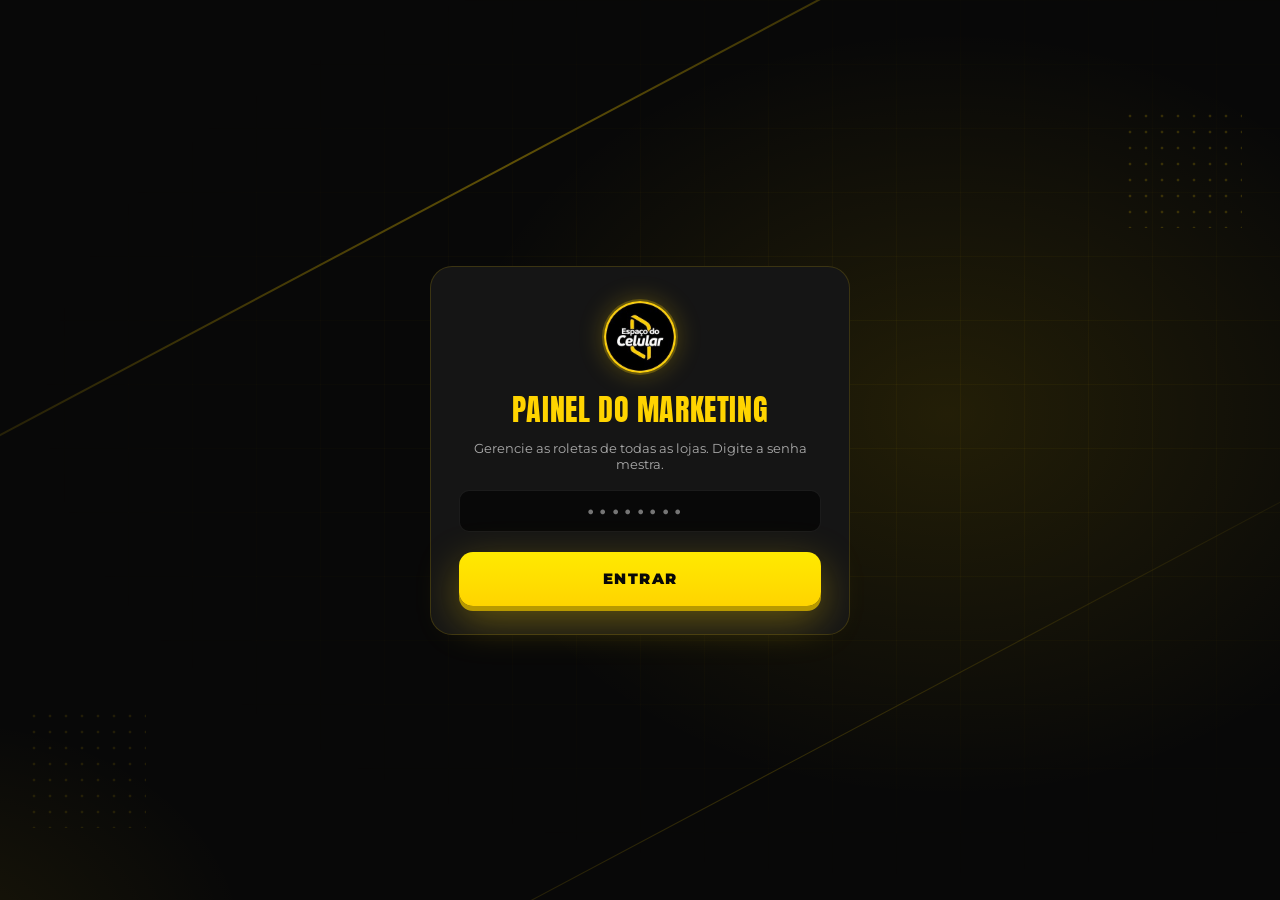
==== admin.html @ 02c634e7 "Roleta multi-loja: endereço por loja, prêmios com estoque, painel do gerente e do marketing Co-Autho" ====
<!DOCTYPE html>
<html lang="pt-BR">
<head>
<meta charset="UTF-8">
<meta name="viewport" content="width=device-width, initial-scale=1, viewport-fit=cover">
<meta name="robots" content="noindex">
<title>Painel do marketing — Roleta Premiada</title>
<link rel="preconnect" href="https://fonts.googleapis.com">
<link rel="preconnect" href="https://fonts.gstatic.com" crossorigin>
<link href="https://fonts.googleapis.com/css2?family=Anton&family=Montserrat:wght@400;500;600;700;800;900&display=swap" rel="stylesheet">
<link rel="stylesheet" href="/style.css">
<link rel="icon" type="image/jpeg" href="/logo-edc.jpg">
<style>
body{min-height:100vh}
.admin{display:block;position:relative;inset:auto;min-height:100vh}
.admin[hidden]{display:none}
.logo-img{width:52px;height:52px;border-radius:50%;display:block;box-shadow:0 0 0 2px rgba(255,212,0,.25),0 0 26px rgba(255,212,0,.28)}
.overlay{overflow-y:auto;z-index:60}
.dialog.wide{width:min(900px,100%);text-align:left;margin:auto}
.dialog.wide h3{margin-bottom:4px}
.dialog .grid{display:grid;grid-template-columns:1fr 1fr;gap:14px;margin-top:16px}
.dialog .grid .full{grid-column:1/-1}
.fld label{display:block;font-size:11px;font-weight:800;letter-spacing:.12em;text-transform:uppercase;color:var(--y);margin-bottom:6px}
.fld small{display:block;font-size:11.5px;color:var(--faint);margin-top:5px;line-height:1.45}
select.in{appearance:auto}
.in:disabled{opacity:.6}
.foot{display:flex;justify-content:flex-end;gap:10px;margin-top:22px;flex-wrap:wrap}
.chk{display:flex;align-items:center;gap:12px;font-size:13px;color:var(--muted);font-weight:600}
td,th{text-align:left;padding:10px 8px;border-bottom:1px solid var(--line2);vertical-align:middle}
th{font-size:11px;letter-spacing:.12em;text-transform:uppercase;color:var(--faint);font-weight:800}
td a{color:var(--y);font-weight:700;text-decoration:none}
td a:hover{text-decoration:underline}
.mut{color:var(--faint);font-size:12px}
.pill-s{display:inline-block;font-size:11px;font-weight:800;padding:4px 8px;border-radius:6px;background:rgba(255,212,0,.12);color:var(--y);white-space:nowrap}
.pill-s.off{background:rgba(255,255,255,.06);color:var(--faint)}
.pill-s.red{background:rgba(255,90,90,.14);color:#ff8a8a}
.lojas-chk{display:grid;grid-template-columns:repeat(auto-fill,minmax(210px,1fr));gap:8px;margin-top:12px;max-height:340px;overflow:auto}
.lojas-chk label{display:flex;gap:10px;align-items:center;padding:10px 12px;border:1px solid var(--line2);border-radius:10px;font-size:13px;font-weight:600;cursor:pointer}
.lojas-chk input{accent-color:#FFD400;width:18px;height:18px}
.filters{display:flex;gap:10px;flex-wrap:wrap;align-items:flex-end;margin-bottom:14px}
.filters .fld{min-width:160px}
.est-info{font-size:11px;color:var(--faint);margin-top:4px;white-space:nowrap}.est-info b{color:#ff7a7a}
.login{min-height:100vh;display:flex;align-items:center;justify-content:center;padding:20px;position:relative;z-index:2}
.login .dialog{width:min(420px,100%)}
.login .pin{letter-spacing:.25em;padding-left:.25em;font-size:22px;text-align:center}
.msg{justify-content:center}
@media (max-width:700px){.dialog .grid{grid-template-columns:1fr}.stats{grid-template-columns:1fr 1fr}}
</style>
</head>
<body>
<div class="bg"><div class="slash s1"></div><div class="slash s2"></div><div class="dots"></div><div class="dots d2"></div></div>

<!-- LOGIN -->
<div class="login" id="loginView">
  <form class="dialog" id="loginForm">
    <img class="logo-img" src="/logo-edc.jpg" alt="Espaço do Celular" style="margin:0 auto 14px;width:72px;height:72px">
    <h3>PAINEL DO MARKETING</h3>
    <p>Gerencie as roletas de todas as lojas. Digite a senha mestra.</p>
    <input class="in pin" id="mPin" type="password" maxlength="20" placeholder="••••••••" autocomplete="off" autocapitalize="characters" spellcheck="false">
    <div class="msg" id="loginMsg" style="margin:12px 0 0"><span>Senha incorreta.</span></div>
    <button class="btn-main" type="submit">ENTRAR</button>
  </form>
</div>

<!-- PAINEL -->
<div class="admin" id="panel" hidden>
  <div class="hazard"></div>
  <div class="a-top"><div class="a-top-in">
    <div class="a-title"><img class="logo-img" src="/logo-edc.jpg" alt="Espaço do Celular"><span class="a-badge">Marketing</span></div>
    <div class="row-btns"><button class="btn-o" id="reload">Atualizar</button><button class="btn-y" id="logout">Sair</button></div>
  </div></div>
  <div class="a-wrap">
    <h2>ROLETAS DA REDE</h2>
    <p class="hint">Cada loja tem sua roleta, seus prêmios, sua senha e seus leads.</p>
    <div class="stats">
      <div class="stat"><span>Lojas ativas</span><b id="stLojas">0</b></div>
      <div class="stat"><span>Giros hoje</span><b id="stHoje">0</b></div>
      <div class="stat"><span>Giros nas campanhas</span><b id="stCamp">0</b></div>
      <div class="stat"><span>Prêmios esgotados</span><b id="stEsg">0</b></div>
    </div>
    <div class="tabs" role="tablist">
      <button class="tab on" data-tab="lojas">Lojas</button>
      <button class="tab" data-tab="campanhas">Campanhas</button>
      <button class="tab" data-tab="leads">Leads</button>
      <button class="tab" data-tab="config">Configurações</button>
    </div>

    <div class="panel on" id="tab-lojas">
      <div class="p-head">
        <div><h4>Lojas</h4><p>O endereço de cada loja é o que vai no totem.</p></div>
        <div class="row-btns"><button class="btn-y" id="newLoja">+ Nova loja</button></div>
      </div>
      <div class="table-scroll"><table>
        <thead><tr><th>Loja</th><th>Endereço do totem</th><th>Campanha</th><th>Hoje</th><th>Na campanha</th><th>Último giro</th><th>Estoque</th><th></th></tr></thead>
        <tbody id="lojaRows"></tbody>
      </table></div>
    </div>

    <div class="panel" id="tab-campanhas">
      <div class="p-head">
        <div><h4>Campanhas</h4><p>Crie a campanha com os prêmios padrão e coloque nas lojas. Depois, ajuste os prêmios de cada loja em "Lojas".</p></div>
        <div class="row-btns"><button class="btn-y" id="newCamp">+ Nova campanha</button></div>
      </div>
      <div class="table-scroll"><table>
        <thead><tr><th>Campanha</th><th>Período</th><th>Regra de giro</th><th>Validade</th><th>Lojas</th><th>Giros</th><th></th></tr></thead>
        <tbody id="campRows"></tbody>
      </table></div>
    </div>

    <div class="panel" id="tab-leads">
      <div class="p-head"><div><h4>Leads</h4><p>Todos os clientes que giraram, de todas as lojas.</p></div>
        <div class="row-btns"><button class="btn-o" id="copyCsv">Copiar CSV</button><button class="btn-y" id="dlCsv">Baixar planilha</button></div></div>
      <div class="filters">
        <div class="fld"><label>Loja</label><select class="in" id="fLoja"></select></div>
        <div class="fld"><label>Campanha</label><select class="in" id="fCamp"></select></div>
        <div class="fld"><label>De</label><input class="in" type="date" id="fDe"></div>
        <div class="fld"><label>Até</label><input class="in" type="date" id="fAte"></div>
        <button class="btn-o" id="fGo">Buscar</button>
      </div>
      <p class="mut" id="leadCount" style="margin-bottom:8px"></p>
      <div class="table-scroll"><table>
        <thead><tr><th>Data</th><th>Loja</th><th>Nome</th><th>WhatsApp</th><th>Prêmio</th><th>Código</th><th>Ofertas</th></tr></thead>
        <tbody id="leadRows"></tbody>
      </table></div>
    </div>

    <div class="panel" id="tab-config">
      <div class="p-head"><div><h4>Configurações gerais</h4><p>Valem para todas as lojas.</p></div></div>
      <div class="cfg">
        <div class="cfg-item"><label>Senha mestra</label><p>Entra neste painel e no painel de qualquer loja. Use de 6 a 20 caracteres: letras, números ou hífen.</p>
          <div class="inline"><input class="in" id="newMaster" maxlength="20" placeholder="Nova senha mestra" autocapitalize="characters" spellcheck="false" autocomplete="off"><button class="btn-y" id="saveMaster">Salvar</button></div></div>
        <div class="cfg-item"><label>Mascote animado</label><p>Arquivo <b>mascote.mp4</b> preparado (fundo removido). Aparece em todas as lojas.</p>
          <div class="inline" style="justify-content:flex-start;flex-wrap:wrap"><label class="btn-y" for="fMascote" style="cursor:pointer;margin:0">Enviar vídeo</label><input type="file" id="fMascote" accept="video/mp4,video/webm" hidden><button class="btn-o" data-del="mascote">Remover</button></div></div>
        <div class="cfg-item"><label>Música de fundo</label><p>Toca em loop nas roletas de todas as lojas (MP3, até 5 MB).</p>
          <div class="inline" style="justify-content:flex-start;flex-wrap:wrap"><label class="btn-y" for="fFundo" style="cursor:pointer;margin:0">Enviar música</label><input type="file" id="fFundo" accept="audio/*" hidden><button class="btn-o" data-del="musica_fundo">Remover</button></div></div>
        <div class="cfg-item"><label>Música de comemoração</label><p>Toca quando sai o prêmio (MP3, até 5 MB).</p>
          <div class="inline" style="justify-content:flex-start;flex-wrap:wrap"><label class="btn-y" for="fPremio" style="cursor:pointer;margin:0">Enviar música</label><input type="file" id="fPremio" accept="audio/*" hidden><button class="btn-o" data-del="musica_premio">Remover</button></div></div>
      </div>
    </div>
  </div>
</div>

<!-- LOJA -->
<div class="overlay" id="dlgLoja"><form class="dialog wide" id="formLoja">
  <button class="close" type="button" data-close aria-label="Fechar">×</button>
  <h3 id="lojaTitle">NOVA LOJA</h3>
  <div class="grid">
    <div class="fld"><label>Nome da loja</label><input class="in" id="lNome" maxlength="60" placeholder="Ex.: Colombo"></div>
    <div class="fld"><label>Endereço do totem</label><input class="in" id="lSlug" maxlength="40" placeholder="colombo"><small id="lUrl"></small></div>
    <div class="fld"><label>WhatsApp da loja</label><input class="in" id="lWa" inputmode="numeric" placeholder="41999999999"><small>Aparece para o cliente na tela do prêmio.</small></div>
    <div class="fld"><label>Campanha</label><select class="in" id="lCamp"></select><small>Ao entrar numa campanha, a loja recebe os prêmios padrão dela.</small></div>
    <div class="fld"><label>Senha do gerente</label><input class="in" id="lPin" maxlength="20" autocapitalize="characters" spellcheck="false" autocomplete="off"><small id="lPinHint">De 4 a 20 caracteres: letras, números ou hífen.</small></div>
    <div class="fld"><label>Permissões</label>
      <div class="chk" style="margin-top:6px"><label class="sw"><input type="checkbox" id="lEdita"><span></span></label>Gerente pode editar os prêmios</div>
      <div class="chk" style="margin-top:10px"><label class="sw"><input type="checkbox" id="lAtivo" checked><span></span></label>Roleta ativa</div></div>
  </div>
  <div class="foot"><button class="btn-o" type="button" data-close>Cancelar</button><button class="btn-y" type="submit">Salvar loja</button></div>
</form></div>

<!-- PRÊMIOS (loja ou campanha) -->
<div class="overlay" id="dlgPrem"><div class="dialog wide">
  <button class="close" type="button" data-close aria-label="Fechar">×</button>
  <h3 id="premTitle">PRÊMIOS</h3>
  <p id="premSub" style="text-align:left;margin:4px 0 0"></p>
  <div class="table-scroll" style="margin-top:14px"><table>
    <thead><tr><th>Prêmio</th><th style="width:100px">Peso</th><th style="width:130px">Estoque</th><th style="width:90px">Chance</th><th style="width:70px">Ativo</th><th style="width:50px"></th></tr></thead>
    <tbody id="premRows"></tbody>
  </table></div>
  <div class="warn" id="premWarn"></div>
  <div class="foot"><button class="btn-o" type="button" id="premAdd">+ Adicionar prêmio</button><span style="flex:1"></span><button class="btn-o" type="button" data-close>Cancelar</button><button class="btn-y" type="button" id="premSave">Salvar prêmios</button></div>
</div></div>

<!-- CAMPANHA -->
<div class="overlay" id="dlgCamp"><form class="dialog wide" id="formCamp">
  <button class="close" type="button" data-close aria-label="Fechar">×</button>
  <h3 id="campTitle">NOVA CAMPANHA</h3>
  <div class="grid">
    <div class="fld full"><label>Nome da campanha</label><input class="in" id="cNome" maxlength="60" placeholder="Ex.: Black Friday 2026"></div>
    <div class="fld"><label>Começa em</label><input class="in" type="date" id="cIni"><small>Vazio = começa já.</small></div>
    <div class="fld"><label>Termina em</label><input class="in" type="date" id="cFim"><small>Vazio = sem data para acabar. Depois do fim, a roleta mostra "Promoção encerrada".</small></div>
    <div class="fld"><label>Regra de giro</label><select class="in" id="cLim">
      <option value="rede">1 giro por WhatsApp em toda a rede</option>
      <option value="loja">1 giro por WhatsApp em cada loja</option>
      <option value="livre">Sem limite</option></select></div>
    <div class="fld"><label>Validade do prêmio (dias)</label><input class="in" type="number" id="cVal" min="1" max="90" value="7"></div>
  </div>
  <p style="text-align:left;margin:18px 0 0;font-size:12px;color:var(--faint)">Os prêmios padrão da campanha são editados no botão <b>Prêmios padrão</b> da lista de campanhas.</p>
  <div class="foot"><button class="btn-o" type="button" data-close>Cancelar</button><button class="btn-y" type="submit">Salvar campanha</button></div>
</form></div>

<!-- APLICAR CAMPANHA -->
<div class="overlay" id="dlgApl"><div class="dialog wide">
  <button class="close" type="button" data-close aria-label="Fechar">×</button>
  <h3 id="aplTitle">COLOCAR NAS LOJAS</h3>
  <p style="text-align:left;margin:4px 0 0">Escolha as lojas que vão rodar esta campanha. Cada loja roda uma campanha por vez.</p>
  <div class="chk" style="margin-top:14px"><label class="sw"><input type="checkbox" id="aplAll"><span></span></label>Marcar todas</div>
  <div class="lojas-chk" id="aplList"></div>
  <div class="chk" style="margin-top:16px"><label class="sw"><input type="checkbox" id="aplSub"><span></span></label>Substituir os prêmios dessas lojas pelos prêmios padrão da campanha</div>
  <div class="foot"><button class="btn-o" type="button" data-close>Cancelar</button><button class="btn-y" type="button" id="aplSave">Aplicar</button></div>
</div></div>

<div class="toast" id="toast"></div>
<script src="/admin.js"></script>
</body>
</html>
---- style.css ----
:root{
  --k:#080808; --k2:#151515; --k3:#1c1c1c;
  --y:#FFD400; --y2:#FFEA00; --w:#FFFFFF;
  --muted:rgba(255,255,255,.64); --faint:rgba(255,255,255,.38);
  --line:rgba(255,212,0,.16); --line2:rgba(255,255,255,.08);
  --S:min(540px, 86vw);
}
*{box-sizing:border-box;margin:0;padding:0}
html,body{background:var(--k);color:var(--w);font-family:Montserrat,system-ui,sans-serif;-webkit-font-smoothing:antialiased}
html,body{overflow-x:hidden;max-width:100%}
body{min-height:100vh}
main{overflow-x:clip}
button,input{font-family:inherit}
::selection{background:var(--y);color:var(--k)}

/* ---------- FUNDO ---------- */
.bg{position:fixed;inset:0;z-index:0;pointer-events:none;overflow:hidden;
  background:
    radial-gradient(800px 620px at 74% 46%, rgba(255,212,0,.11), transparent 62%),
    radial-gradient(520px 380px at -5% 105%, rgba(255,212,0,.07), transparent 60%),
    var(--k)}
.bg::before{content:"";position:absolute;inset:0;
  background-image:linear-gradient(rgba(255,212,0,.04) 1px,transparent 1px),linear-gradient(90deg,rgba(255,212,0,.04) 1px,transparent 1px);
  background-size:64px 64px;
  -webkit-mask-image:radial-gradient(ellipse at 70% 45%,#000 10%,transparent 70%);
          mask-image:radial-gradient(ellipse at 70% 45%,#000 10%,transparent 70%)}
.bg .slash{position:absolute;width:140vmax;height:2px;background:linear-gradient(90deg,transparent,rgba(255,212,0,.35),transparent);transform:rotate(-28deg);transform-origin:center}
.bg .slash.s1{top:18%;left:-30%}
.bg .slash.s2{top:86%;left:-10%;opacity:.5;height:1px}
.bg .dots{position:absolute;right:3%;top:12%;width:120px;height:120px;
  background-image:radial-gradient(rgba(255,212,0,.35) 1.5px,transparent 1.6px);background-size:16px 16px;opacity:.5}
.bg .dots.d2{left:2%;right:auto;top:auto;bottom:8%;opacity:.3}

.hazard{position:relative;z-index:2;height:6px;background:repeating-linear-gradient(-45deg,var(--y) 0 14px,var(--k) 14px 28px)}

/* ---------- HEADER ---------- */
header{position:relative;z-index:2;display:flex;align-items:center;justify-content:space-between;gap:16px;
  max-width:1240px;margin:0 auto;padding:22px 28px}
.logo{display:flex;align-items:center;gap:12px;text-decoration:none}
.logo-mark{width:46px;height:46px;border-radius:12px;background:var(--y);display:grid;place-items:center;
  box-shadow:0 0 0 2px var(--k),0 0 0 3px rgba(255,212,0,.5),0 8px 24px rgba(255,212,0,.25)}
.logo-mark svg{width:24px;height:24px}
.logo-txt{line-height:.9;color:var(--y)}
.logo-txt small{display:block;font-weight:800;font-size:11px;letter-spacing:.32em}
.logo-txt b{display:block;font-family:Anton,sans-serif;font-weight:400;font-size:27px;letter-spacing:.04em}
.head-right{display:flex;align-items:center;gap:22px}
.head-right nav{display:flex;gap:22px}
.head-right nav span{font-size:13px;font-weight:600;color:var(--muted);letter-spacing:.04em}
.pill{display:inline-flex;align-items:center;gap:8px;border:1px solid var(--line);background:rgba(21,21,21,.8);
  color:var(--y);font-weight:800;font-size:12px;letter-spacing:.12em;text-transform:uppercase;padding:10px 16px;border-radius:999px}
.pill i{width:8px;height:8px;border-radius:50%;background:var(--y2);box-shadow:0 0 10px var(--y2);animation:blink 1.4s infinite}
@keyframes blink{50%{opacity:.25}}

/* ---------- HERO ---------- */
main{position:relative;z-index:1;max-width:1240px;margin:0 auto;padding:12px 28px 40px;
  display:grid;grid-template-columns:minmax(0,1fr) auto;grid-template-areas:"copy wheel" "form wheel";
  column-gap:56px;align-items:center}
.copy{grid-area:copy;align-self:end}
.form-area{grid-area:form;align-self:start}
.wheel-col{grid-area:wheel;display:flex;flex-direction:column;align-items:center}

.tag{display:inline-flex;align-items:center;gap:10px;background:var(--y);color:var(--k);font-weight:900;font-size:12px;
  letter-spacing:.18em;text-transform:uppercase;padding:8px 14px;border-radius:6px;transform:skewX(-8deg)}
.tag span{transform:skewX(8deg);display:inline-block}
h1{font-family:Anton,sans-serif;font-weight:400;text-transform:uppercase;line-height:.88;margin:22px 0 18px;
  font-size:clamp(64px,8.6vw,124px);letter-spacing:.005em;color:var(--y)}
h1 .outline{color:transparent;-webkit-text-stroke:2px var(--y);display:block}
h1 .glow{text-shadow:0 0 40px rgba(255,212,0,.35)}
.lead{font-size:17px;line-height:1.6;color:var(--muted);max-width:470px}
.lead b{color:var(--y);font-weight:700}

.card{margin-top:28px;max-width:480px;background:linear-gradient(180deg,rgba(28,28,28,.92),rgba(21,21,21,.92));
  border:1px solid var(--line);border-radius:20px;padding:22px;position:relative;
  box-shadow:0 30px 60px rgba(0,0,0,.45)}
.card::before{content:"";position:absolute;left:22px;right:22px;top:-1px;height:2px;background:linear-gradient(90deg,transparent,var(--y),transparent)}
.card-title{font-weight:800;font-size:13px;letter-spacing:.14em;text-transform:uppercase;color:var(--y);margin-bottom:14px;display:flex;align-items:center;gap:10px}
.card-title em{font-style:normal;width:22px;height:22px;border-radius:50%;background:var(--y);color:var(--k);display:grid;place-items:center;font-size:12px}
.fields{display:grid;grid-template-columns:1fr 1fr;gap:12px}
.field label{display:block;font-size:11px;font-weight:700;letter-spacing:.12em;text-transform:uppercase;color:var(--faint);margin-bottom:7px}
.field input{width:100%;height:50px;border-radius:12px;border:1.5px solid rgba(255,255,255,.1);background:var(--k);
  color:var(--w);font-size:15px;font-weight:600;padding:0 14px;outline:none;transition:border-color .2s, box-shadow .2s}
.field input::placeholder{color:rgba(255,255,255,.28);font-weight:500}
.field input:focus{border-color:var(--y);box-shadow:0 0 0 4px rgba(255,212,0,.14)}
.field.err input{border-color:var(--y2);animation:shake .4s}
@keyframes shake{20%,60%{transform:translateX(-5px)}40%,80%{transform:translateX(5px)}}
.check{display:flex;align-items:flex-start;gap:10px;margin:14px 0 18px;font-size:12.5px;color:var(--muted);cursor:pointer;line-height:1.45}
.check input{appearance:none;-webkit-appearance:none;flex:none;width:20px;height:20px;border-radius:6px;border:1.5px solid rgba(255,212,0,.5);background:var(--k);display:grid;place-items:center;cursor:pointer;margin-top:-1px}
.check input:checked{background:var(--y);border-color:var(--y)}
.check input:checked::after{content:"";width:5px;height:10px;border:solid var(--k);border-width:0 2.5px 2.5px 0;transform:rotate(45deg) translate(-1px,-1px)}
.msg{min-height:0;font-size:13px;font-weight:600;color:var(--y2);display:none;align-items:center;gap:8px;margin:-6px 0 12px}
.msg.show{display:flex}

/* ---------- BOTÃO ---------- */
.btn-spin{position:relative;overflow:hidden;width:100%;height:72px;border:0;border-radius:16px;cursor:pointer;
  background:linear-gradient(180deg,var(--y2) 0%,var(--y) 60%,#F2C900 100%);color:var(--k);
  font-family:Montserrat,sans-serif;font-weight:900;font-size:22px;letter-spacing:.14em;text-transform:uppercase;
  box-shadow:0 6px 0 #B89900,0 14px 30px rgba(255,212,0,.28),inset 0 1px 0 rgba(255,255,255,.6);
  transition:transform .15s ease, box-shadow .2s ease, filter .2s;display:flex;align-items:center;justify-content:center;gap:14px}
.btn-spin svg{width:26px;height:26px;transition:transform .5s cubic-bezier(.3,1.6,.5,1)}
.btn-spin::before{content:"";position:absolute;top:-20%;left:-60%;width:40%;height:140%;transform:skewX(-22deg);
  background:linear-gradient(90deg,transparent,rgba(255,255,255,.75),transparent);transition:none}
.btn-spin:hover{box-shadow:0 6px 0 #B89900,0 0 0 4px rgba(255,234,0,.2),0 18px 50px rgba(255,234,0,.55),inset 0 1px 0 rgba(255,255,255,.6);filter:brightness(1.04)}
.btn-spin:hover::before{left:130%;transition:left .75s ease}
.btn-spin:hover svg{transform:rotate(200deg)}
.btn-spin:active{transform:translateY(5px);box-shadow:0 1px 0 #B89900,0 6px 18px rgba(255,212,0,.35),inset 0 2px 6px rgba(0,0,0,.15)}
.btn-spin.press{animation:press .45s ease}
@keyframes press{0%{transform:scale(1)}30%{transform:scale(.95) translateY(4px)}65%{transform:scale(1.02)}100%{transform:scale(1)}}
.btn-spin:disabled{cursor:not-allowed;filter:saturate(.7) brightness(.8)}
.btn-spin:disabled::before{display:none}
.btn-spin .ring{position:absolute;inset:0;border-radius:16px;pointer-events:none}
.btn-spin .ring.go{animation:ring .7s ease-out}
@keyframes ring{from{box-shadow:0 0 0 0 rgba(255,234,0,.8)}to{box-shadow:0 0 0 26px rgba(255,234,0,0)}}

.perks{display:flex;gap:20px;margin-top:22px;flex-wrap:wrap}
.perk{display:flex;align-items:center;gap:10px;font-size:12.5px;font-weight:700;color:var(--muted)}
.perk i{width:32px;height:32px;border-radius:10px;border:1px solid var(--line);display:grid;place-items:center;background:var(--k2)}
.perk svg{width:16px;height:16px;stroke:var(--y)}

/* ---------- ROLETA ---------- */
.stage{position:relative;width:var(--S);height:var(--S);margin-top:34px}
.halo{position:absolute;inset:-12%;border-radius:50%;pointer-events:none;
  background:radial-gradient(circle,rgba(255,212,0,.22) 0%,rgba(255,212,0,.07) 45%,transparent 68%);transition:opacity .5s;opacity:.7}
.stage.spinning .halo{animation:halo .5s ease-in-out infinite alternate;opacity:1}
@keyframes halo{from{transform:scale(.97);opacity:.75}to{transform:scale(1.04);opacity:1}}
.rays{position:absolute;inset:-8%;border-radius:50%;pointer-events:none;opacity:0;transition:opacity .6s;
  background:repeating-conic-gradient(from 0deg,rgba(255,212,0,.13) 0deg 6deg,transparent 6deg 22.5deg);
  -webkit-mask-image:radial-gradient(circle,transparent 46%,#000 50%,transparent 70%);mask-image:radial-gradient(circle,transparent 46%,#000 50%,transparent 70%);
  animation:rot 14s linear infinite}
.stage.spinning .rays{opacity:1;animation-duration:3s}
@keyframes rot{to{transform:rotate(360deg)}}

.rim{position:absolute;inset:0;border-radius:50%;
  background:radial-gradient(circle,#1a1a1a 0%,#0d0d0d 70%,#080808 100%);
  box-shadow:0 0 0 3px var(--y),0 0 0 9px var(--k2),0 0 0 11px rgba(255,212,0,.55),
             0 40px 90px rgba(0,0,0,.85),0 0 70px rgba(255,212,0,.14),inset 0 0 30px rgba(0,0,0,.9);transition:box-shadow .4s}
.stage.spinning .rim{box-shadow:0 0 0 3px var(--y2),0 0 0 9px var(--k2),0 0 0 11px var(--y2),
             0 40px 90px rgba(0,0,0,.85),0 0 110px rgba(255,234,0,.45),inset 0 0 30px rgba(0,0,0,.9)}
.bulb{position:absolute;left:50%;top:50%;width:11px;height:11px;margin:-5.5px 0 0 -5.5px;border-radius:50%;
  background:#3b3200;box-shadow:inset 0 -2px 3px rgba(0,0,0,.5);transition:background .12s, box-shadow .12s}
.bulb.on{background:radial-gradient(circle at 40% 35%,#fff 0%,var(--y2) 35%,var(--y) 100%);
  box-shadow:0 0 6px var(--y2),0 0 16px rgba(255,234,0,.85)}
.wheel-wrap{position:absolute;inset:30px;border-radius:50%;overflow:hidden;box-shadow:0 0 0 3px var(--k),0 0 0 5px rgba(255,212,0,.6)}
#wheel{width:100%;height:100%;display:block;will-change:transform}
.shine{position:absolute;inset:30px;border-radius:50%;pointer-events:none;
  background:radial-gradient(120% 70% at 30% 10%,rgba(255,255,255,.14),transparent 45%)}
.hub{position:absolute;left:50%;top:50%;width:27%;aspect-ratio:1;transform:translate(-50%,-50%);border-radius:50%;
  background:radial-gradient(circle at 50% 35%,#1d1d1d,#080808 70%);display:grid;place-items:center;text-align:center;
  box-shadow:0 0 0 4px var(--y),0 0 0 8px var(--k),0 0 0 9px rgba(255,212,0,.5),0 10px 30px rgba(0,0,0,.8),0 0 30px rgba(255,212,0,.25)}
.stage.spinning .hub{box-shadow:0 0 0 4px var(--y2),0 0 0 8px var(--k),0 0 0 9px var(--y2),0 10px 30px rgba(0,0,0,.8),0 0 50px rgba(255,234,0,.6)}
.hub-in{color:var(--y);line-height:.92}
.hub-in svg{width:calc(var(--S) * .045);height:calc(var(--S) * .045);display:block;margin:0 auto calc(var(--S)*.008)}
.hub-in small{display:block;font-weight:800;font-size:calc(var(--S) * .019);letter-spacing:.28em;padding-left:.28em}
.hub-in b{display:block;font-family:Anton,sans-serif;font-weight:400;font-size:calc(var(--S) * .048);letter-spacing:.03em}
.pointer{position:absolute;left:50%;top:0;width:calc(var(--S) * .12);transform:translate(-50%,-44%);z-index:4;
  filter:drop-shadow(0 6px 8px rgba(0,0,0,.7)) drop-shadow(0 0 14px rgba(255,234,0,.55))}
.pointer svg{display:block;width:100%;transform-origin:50% 30%}
.pointer.tick svg{animation:tick .14s ease-out}
@keyframes tick{40%{transform:rotate(-16deg)}100%{transform:rotate(0)}}
.stage.spinning .pointer{filter:drop-shadow(0 6px 8px rgba(0,0,0,.7)) drop-shadow(0 0 22px rgba(255,234,0,.95))}
.base{width:calc(var(--S) * .5);height:22px;margin-top:22px;border-radius:50%;background:radial-gradient(ellipse,rgba(255,212,0,.22),transparent 70%)}
.wheel-note{margin-top:4px;font-size:12px;font-weight:700;letter-spacing:.2em;text-transform:uppercase;color:var(--faint)}
.wheel-note b{color:var(--y)}

/* ---------- FAIXA ---------- */
.strip{position:relative;z-index:1;border-top:1px solid var(--line);border-bottom:1px solid var(--line);background:var(--k2);overflow:hidden;margin-top:20px}
.strip-track{display:flex;gap:48px;white-space:nowrap;padding:16px 0;animation:marquee 32s linear infinite;width:max-content}
.strip-track span{font-family:Anton,sans-serif;font-size:22px;letter-spacing:.06em;color:var(--y);display:flex;align-items:center;gap:48px}
.strip-track span::after{content:"";width:10px;height:10px;background:var(--y);transform:rotate(45deg)}
@keyframes marquee{to{transform:translateX(-50%)}}

footer{position:relative;z-index:1;max-width:1240px;margin:0 auto;padding:26px 28px 34px;display:flex;justify-content:space-between;gap:16px;flex-wrap:wrap;
  font-size:12px;color:var(--faint);line-height:1.6}
footer a{color:var(--y);text-decoration:none;font-weight:700;cursor:pointer}
footer a:hover{text-decoration:underline}

/* ---------- MODAIS ---------- */
.overlay{position:fixed;inset:0;z-index:40;display:none;align-items:center;justify-content:center;padding:20px;background:rgba(8,8,8,.94);backdrop-filter:blur(6px)}
.overlay.show{display:flex;animation:fade .35s ease}
@keyframes fade{from{opacity:0}}
.win{position:relative;width:min(560px,100%);text-align:center;padding:48px 34px 34px;border-radius:28px;
  background:linear-gradient(180deg,#151515,#0b0b0b);border:1.5px solid rgba(255,212,0,.45);
  box-shadow:0 0 0 8px rgba(255,212,0,.05),0 40px 120px rgba(0,0,0,.9),0 0 120px rgba(255,212,0,.18);
  animation:pop .6s cubic-bezier(.2,1.4,.4,1)}
@keyframes pop{from{transform:scale(.6);opacity:0}}
.win-rays{position:absolute;left:50%;top:-10px;width:520px;height:520px;margin-left:-260px;margin-top:-210px;pointer-events:none;border-radius:50%;
  background:repeating-conic-gradient(rgba(255,212,0,.12) 0deg 9deg,transparent 9deg 24deg);
  -webkit-mask-image:radial-gradient(circle,#000 8%,transparent 62%);mask-image:radial-gradient(circle,#000 8%,transparent 62%);animation:rot 22s linear infinite}
.close{position:absolute;top:14px;right:14px;width:40px;height:40px;border-radius:50%;border:1px solid var(--line2);background:var(--k);color:var(--muted);font-size:22px;cursor:pointer;z-index:2;line-height:1}
.close:hover{color:var(--y);border-color:var(--y)}
.trophy{position:relative;width:96px;height:96px;margin:-100px auto 8px;border-radius:50%;background:var(--y);display:grid;place-items:center;
  box-shadow:0 0 0 8px var(--k),0 0 0 10px rgba(255,212,0,.6),0 0 60px rgba(255,234,0,.65);animation:bob 2.4s ease-in-out infinite}
.trophy svg{width:48px;height:48px}
@keyframes bob{50%{transform:translateY(-6px)}}
.win h2{position:relative;font-family:Anton,sans-serif;font-weight:400;color:var(--y);font-size:clamp(38px,8vw,56px);line-height:.95;letter-spacing:.01em;margin-top:18px;text-shadow:0 0 30px rgba(255,212,0,.35)}
.win .sub{position:relative;color:var(--muted);font-size:14px;margin-top:12px}
.prize-box{position:relative;margin:22px auto 18px;padding:24px 18px;border-radius:18px;background:var(--y);color:var(--k);
  box-shadow:0 18px 50px rgba(255,212,0,.3),inset 0 -6px 0 rgba(0,0,0,.08);overflow:hidden}
.prize-box::before{content:"";position:absolute;inset:0;background:repeating-linear-gradient(-45deg,rgba(0,0,0,.05) 0 10px,transparent 10px 20px)}
.prize-box::after{content:"";position:absolute;top:0;left:-60%;width:40%;height:100%;transform:skewX(-20deg);background:linear-gradient(90deg,transparent,rgba(255,255,255,.6),transparent);animation:sweep 2.6s ease-in-out infinite 1s}
@keyframes sweep{0%{left:-60%}55%,100%{left:140%}}
.prize-box small{position:relative;display:block;font-weight:900;font-size:11px;letter-spacing:.3em;text-transform:uppercase;opacity:.7}
.prize-box strong{position:relative;display:block;font-family:Anton,sans-serif;font-weight:400;font-size:clamp(30px,6.5vw,44px);line-height:1.02;margin-top:6px;text-transform:uppercase}
.code{position:relative;display:flex;align-items:center;justify-content:space-between;gap:10px;border:1.5px dashed rgba(255,212,0,.5);border-radius:14px;padding:12px 12px 12px 18px;background:var(--k)}
.code span{font-size:11px;font-weight:700;letter-spacing:.18em;color:var(--faint);text-transform:uppercase;text-align:left}
.code b{display:block;font-size:20px;letter-spacing:.14em;color:var(--y);font-weight:900;margin-top:2px}
.btn-sm{height:40px;padding:0 16px;border-radius:10px;border:1.5px solid var(--y);background:transparent;color:var(--y);font-weight:800;font-size:12px;letter-spacing:.1em;text-transform:uppercase;cursor:pointer;transition:.2s}
.btn-sm:hover{background:var(--y);color:var(--k)}
.btn-main{position:relative;overflow:hidden;display:flex;align-items:center;justify-content:center;gap:10px;width:100%;height:64px;margin-top:20px;border-radius:14px;border:0;
  background:linear-gradient(180deg,var(--y2),var(--y));color:var(--k);font-weight:900;font-size:17px;letter-spacing:.1em;text-transform:uppercase;cursor:pointer;text-decoration:none;
  box-shadow:0 5px 0 #B89900,0 14px 40px rgba(255,212,0,.35);transition:transform .15s, box-shadow .2s;animation:pulse 2s infinite}
.btn-main::before{content:"";position:absolute;top:0;left:-60%;width:35%;height:100%;transform:skewX(-22deg);background:linear-gradient(90deg,transparent,rgba(255,255,255,.7),transparent)}
.btn-main:hover::before{left:130%;transition:left .7s}
.btn-main:hover{box-shadow:0 5px 0 #B89900,0 18px 60px rgba(255,234,0,.6)}
.btn-main:active{transform:translateY(4px);box-shadow:0 1px 0 #B89900,0 8px 20px rgba(255,212,0,.35)}
@keyframes pulse{0%,100%{box-shadow:0 5px 0 #B89900,0 0 0 0 rgba(255,234,0,.45)}50%{box-shadow:0 5px 0 #B89900,0 0 0 12px rgba(255,234,0,0)}}
.btn-main svg{width:22px;height:22px}
.win .fine{position:relative;font-size:12px;color:var(--faint);margin-top:14px;line-height:1.5}
.confirm-wa{position:relative;display:flex;align-items:center;gap:14px;margin-top:20px;padding:18px 20px;border-radius:16px;
  border:2px solid var(--y);background:rgba(255,212,0,.08);text-align:left;box-shadow:0 0 30px rgba(255,212,0,.15)}
.confirm-wa svg{flex:none;width:34px;height:34px}
.confirm-wa span{font-size:17px;font-weight:800;line-height:1.35;color:var(--y)}
.confirm-wa b{font-weight:900}
.wa-num{position:relative;display:none;margin-top:10px;font-size:14px;font-weight:800;color:var(--y);letter-spacing:.04em}
.wa-num.show{display:block}
#confetti{position:fixed;inset:0;width:100%;height:100%;pointer-events:none;z-index:60}

.dialog{position:relative;width:min(400px,100%);padding:34px 28px 28px;border-radius:22px;background:var(--k2);border:1px solid var(--line);text-align:center;animation:pop .45s cubic-bezier(.2,1.3,.4,1)}
.dialog h3{font-family:Anton,sans-serif;font-weight:400;font-size:30px;color:var(--y);letter-spacing:.02em}
.dialog p{font-size:13px;color:var(--muted);margin:8px 0 18px}
.pin{width:100%;height:60px;text-align:center;font-size:28px;letter-spacing:.6em;padding-left:.6em;font-weight:900;border-radius:14px;border:1.5px solid rgba(255,212,0,.35);background:var(--k);color:var(--y);outline:none}
.pin:focus{border-color:var(--y);box-shadow:0 0 0 4px rgba(255,212,0,.14)}
.dialog .btn-main{animation:none;height:54px;font-size:15px}

.toast{position:fixed;left:50%;bottom:28px;z-index:80;transform:translate(-50%,30px);opacity:0;pointer-events:none;
  background:var(--y);color:var(--k);font-weight:800;font-size:14px;padding:14px 22px;border-radius:12px;box-shadow:0 14px 40px rgba(0,0,0,.6);transition:.3s;max-width:90vw;text-align:center}
.toast.show{opacity:1;transform:translate(-50%,0)}

/* ---------- ADMIN ---------- */
.admin{position:fixed;inset:0;z-index:50;background:var(--k);overflow:auto;display:none}
.admin.show{display:block;animation:fade .3s}
.admin .hazard{position:sticky;top:0}
.a-top{position:sticky;top:6px;z-index:3;background:rgba(8,8,8,.92);backdrop-filter:blur(8px);border-bottom:1px solid var(--line)}
.a-top-in{max-width:1180px;margin:0 auto;padding:16px 28px;display:flex;align-items:center;justify-content:space-between;gap:16px}
.a-title{display:flex;align-items:center;gap:16px}
.a-badge{font-size:11px;font-weight:900;letter-spacing:.18em;text-transform:uppercase;color:var(--k);background:var(--y);padding:6px 10px;border-radius:6px}
.a-wrap{max-width:1180px;margin:0 auto;padding:28px}
.a-wrap h2{font-family:Anton,sans-serif;font-weight:400;font-size:40px;color:var(--y);letter-spacing:.01em}
.a-wrap .hint{color:var(--muted);font-size:14px;margin-top:4px}
.stats{display:grid;grid-template-columns:repeat(4,1fr);gap:16px;margin:24px 0}
.stat{background:var(--k2);border:1px solid var(--line2);border-radius:18px;padding:20px;position:relative;overflow:hidden}
.stat::after{content:"";position:absolute;left:0;top:0;bottom:0;width:4px;background:var(--y)}
.stat span{font-size:11px;font-weight:800;letter-spacing:.16em;text-transform:uppercase;color:var(--faint)}
.stat b{display:block;font-family:Anton,sans-serif;font-weight:400;font-size:38px;color:var(--y);margin-top:6px;line-height:1;white-space:nowrap;overflow:hidden;text-overflow:ellipsis}
.stat b.sm{font-size:22px;font-family:Montserrat,sans-serif;font-weight:900;line-height:1.25;margin-top:10px}
.tabs{display:flex;gap:6px;background:var(--k2);border:1px solid var(--line2);padding:6px;border-radius:14px;width:max-content;max-width:100%;overflow:auto}
.tab{height:42px;padding:0 20px;border-radius:10px;border:0;background:transparent;color:var(--muted);font-weight:800;font-size:13px;letter-spacing:.06em;cursor:pointer;white-space:nowrap}
.tab:hover{color:var(--y)}
.tab.on{background:var(--y);color:var(--k)}
.panel{display:none;margin-top:18px;background:var(--k2);border:1px solid var(--line2);border-radius:20px;padding:22px}
.panel.on{display:block}
.p-head{display:flex;align-items:center;justify-content:space-between;gap:12px;flex-wrap:wrap;margin-bottom:16px}
.p-head h4{font-size:16px;font-weight:800;color:var(--y);letter-spacing:.04em}
.p-head p{font-size:13px;color:var(--faint);margin-top:2px}
.row-btns{display:flex;gap:10px;flex-wrap:wrap}
.btn-y{height:42px;padding:0 18px;border-radius:10px;border:0;background:var(--y);color:var(--k);font-weight:900;font-size:13px;letter-spacing:.06em;cursor:pointer;transition:.2s;display:inline-flex;align-items:center;gap:8px}
.btn-y:hover{background:var(--y2);box-shadow:0 0 24px rgba(255,234,0,.4)}
.btn-o{height:42px;padding:0 18px;border-radius:10px;border:1.5px solid rgba(255,212,0,.4);background:transparent;color:var(--y);font-weight:800;font-size:13px;letter-spacing:.06em;cursor:pointer;transition:.2s}
.btn-o:hover{border-color:var(--y);background:rgba(255,212,0,.08)}
table{width:100%;border-collapse:collapse;font-size:14px}
th{text-align:left;font-size:11px;font-weight:800;letter-spacing:.14em;text-transform:uppercase;color:var(--faint);padding:10px 10px;border-bottom:1px solid var(--line)}
td{padding:10px;border-bottom:1px solid var(--line2);vertical-align:middle;color:var(--w)}
tr:hover td{background:rgba(255,212,0,.025)}
.swatch{width:26px;height:26px;border-radius:7px;border:1.5px solid rgba(255,212,0,.6)}
.swatch.y{background:var(--y)} .swatch.k{background:var(--k)}
.in{height:42px;width:100%;border-radius:10px;border:1.5px solid rgba(255,255,255,.08);background:var(--k);color:var(--w);font-size:14px;font-weight:600;padding:0 12px;outline:none}
.in:focus{border-color:var(--y)}
.in.num{width:90px;text-align:center}
.pct{font-weight:900;color:var(--y);font-variant-numeric:tabular-nums}
.bar{height:6px;border-radius:3px;background:rgba(255,255,255,.06);margin-top:6px;overflow:hidden;width:110px}
.bar i{display:block;height:100%;background:var(--y);border-radius:3px}
.sw{position:relative;display:inline-block;width:48px;height:28px;flex:none;vertical-align:middle}
.sw input{opacity:0;width:0;height:0;position:absolute}
.sw span{position:absolute;inset:0;border-radius:99px;background:#2a2a2a;border:1px solid rgba(255,255,255,.08);cursor:pointer;transition:.2s}
.sw span::after{content:"";position:absolute;left:3px;top:3px;width:20px;height:20px;border-radius:50%;background:#6b6b6b;transition:.2s}
.sw input:checked+span{background:var(--y);border-color:var(--y)}
.sw input:checked+span::after{left:23px;background:var(--k)}
.icon-btn{width:40px;height:40px;border-radius:10px;border:1px solid var(--line2);background:var(--k);color:var(--faint);cursor:pointer;display:grid;place-items:center}
.icon-btn:hover{color:var(--y);border-color:var(--y)}
.icon-btn svg{width:16px;height:16px}
.warn{display:none;margin-top:14px;padding:12px 14px;border-radius:12px;border:1px solid rgba(255,212,0,.35);background:rgba(255,212,0,.06);color:var(--y);font-size:13px;font-weight:600}
.warn.show{display:block}
.empty{padding:40px;text-align:center;color:var(--faint);font-size:14px}
.cfg{display:grid;grid-template-columns:1fr 1fr;gap:16px}
.cfg-item{background:var(--k);border:1px solid var(--line2);border-radius:16px;padding:18px}
.cfg-item label{display:block;font-size:12px;font-weight:800;letter-spacing:.1em;text-transform:uppercase;color:var(--y);margin-bottom:4px}
.cfg-item p{font-size:12.5px;color:var(--faint);margin-bottom:12px;line-height:1.5}
.cfg-item .inline{display:flex;align-items:center;justify-content:space-between;gap:12px}
.preview-mini{display:flex;align-items:center;gap:20px;flex-wrap:wrap}
.table-scroll{overflow:auto}

/* ---------- RESPONSIVO ---------- */
@media (max-width:980px){
  main{grid-template-columns:1fr;grid-template-areas:"copy" "wheel" "form";text-align:center;row-gap:8px;padding-top:0}
  .copy,.form-area{align-self:auto}
  .lead{margin:0 auto}
  .card{margin:22px auto 0;text-align:left}
  .perks{justify-content:center}
  .head-right nav{display:none}
  .stats{grid-template-columns:1fr 1fr}
  .cfg{grid-template-columns:1fr}
}
@media (max-width:560px){
  :root{--S:min(540px, 90vw)}
  header{padding:16px 18px}
  main{padding:0 18px 30px}
  .pill{display:none}
  .fields{grid-template-columns:1fr}
  .wheel-wrap,.shine{inset:22px}
  .bulb{width:8px;height:8px;margin:-4px 0 0 -4px}
  .btn-spin{font-size:19px;height:66px}
  .a-wrap{padding:20px 16px}
  .a-top-in{padding:14px 16px}
  .win{padding:44px 20px 24px}
}
@media (prefers-reduced-motion:reduce){.rays,.win-rays,.strip-track,.trophy,.btn-main{animation:none!important}}
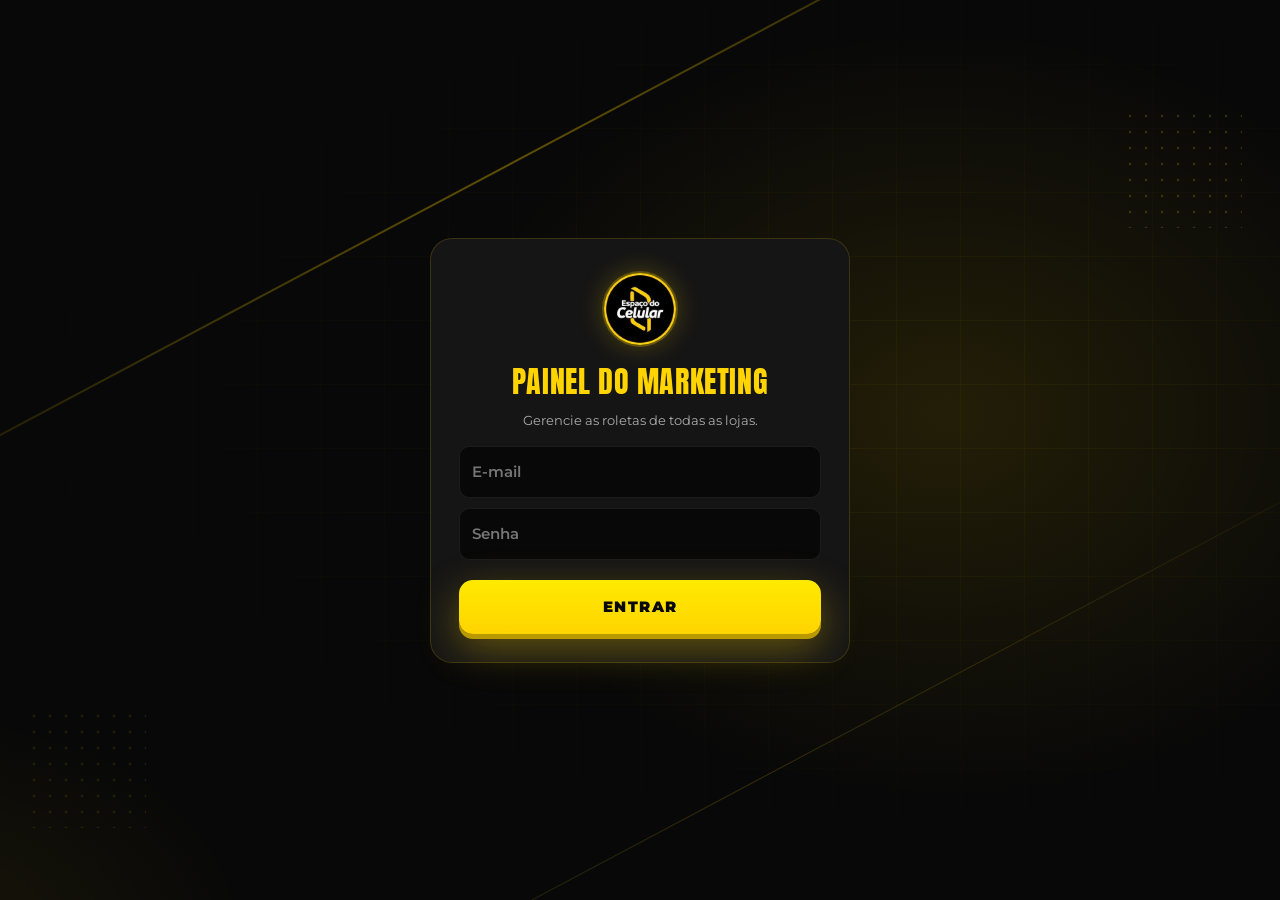
==== commit cf477132: "Painel do marketing com login por e-mail e senha Co-Authored-By: Claude Opus 5.5 <noreply@anthropic." ====
--- a/admin.html
+++ b/admin.html
@@ -55,8 +55,9 @@
   <form class="dialog" id="loginForm">
     <img class="logo-img" src="/logo-edc.jpg" alt="Espaço do Celular" style="margin:0 auto 14px;width:72px;height:72px">
     <h3>PAINEL DO MARKETING</h3>
-    <p>Gerencie as roletas de todas as lojas. Digite a senha mestra.</p>
-    <input class="in pin" id="mPin" type="password" maxlength="20" placeholder="••••••••" autocomplete="off" autocapitalize="characters" spellcheck="false">
+    <p>Gerencie as roletas de todas as lojas.</p>
+    <input class="in" id="mEmail" type="email" placeholder="E-mail" autocomplete="username" style="height:52px;font-size:15px">
+    <input class="in" id="mSenha" type="password" placeholder="Senha" autocomplete="current-password" style="height:52px;font-size:15px;margin-top:10px">
     <div class="msg" id="loginMsg" style="margin:12px 0 0"><span>Senha incorreta.</span></div>
     <button class="btn-main" type="submit">ENTRAR</button>
   </form>
@@ -127,7 +128,10 @@
     <div class="panel" id="tab-config">
       <div class="p-head"><div><h4>Configurações gerais</h4><p>Valem para todas as lojas.</p></div></div>
       <div class="cfg">
-        <div class="cfg-item"><label>Senha mestra</label><p>Entra neste painel e no painel de qualquer loja. Use de 6 a 20 caracteres: letras, números ou hífen.</p>
+        <div class="cfg-item"><label>Minha senha</label><p id="meInfo">Senha do seu login neste painel (mínimo 8 caracteres).</p>
+          <input class="in" id="curPass" type="password" placeholder="Senha atual" autocomplete="current-password" style="margin-bottom:10px">
+          <div class="inline"><input class="in" id="newPass" type="password" placeholder="Nova senha" autocomplete="new-password"><button class="btn-y" id="savePass">Salvar</button></div></div>
+        <div class="cfg-item"><label>Senha mestra das lojas</label><p>Senha do marketing para entrar na "Área do lojista" de qualquer loja. Use de 6 a 20 caracteres: letras, números ou hífen.</p>
           <div class="inline"><input class="in" id="newMaster" maxlength="20" placeholder="Nova senha mestra" autocapitalize="characters" spellcheck="false" autocomplete="off"><button class="btn-y" id="saveMaster">Salvar</button></div></div>
         <div class="cfg-item"><label>Mascote animado</label><p>Arquivo <b>mascote.mp4</b> preparado (fundo removido). Aparece em todas as lojas.</p>
           <div class="inline" style="justify-content:flex-start;flex-wrap:wrap"><label class="btn-y" for="fMascote" style="cursor:pointer;margin:0">Enviar vídeo</label><input type="file" id="fMascote" accept="video/mp4,video/webm" hidden><button class="btn-o" data-del="mascote">Remover</button></div></div>
